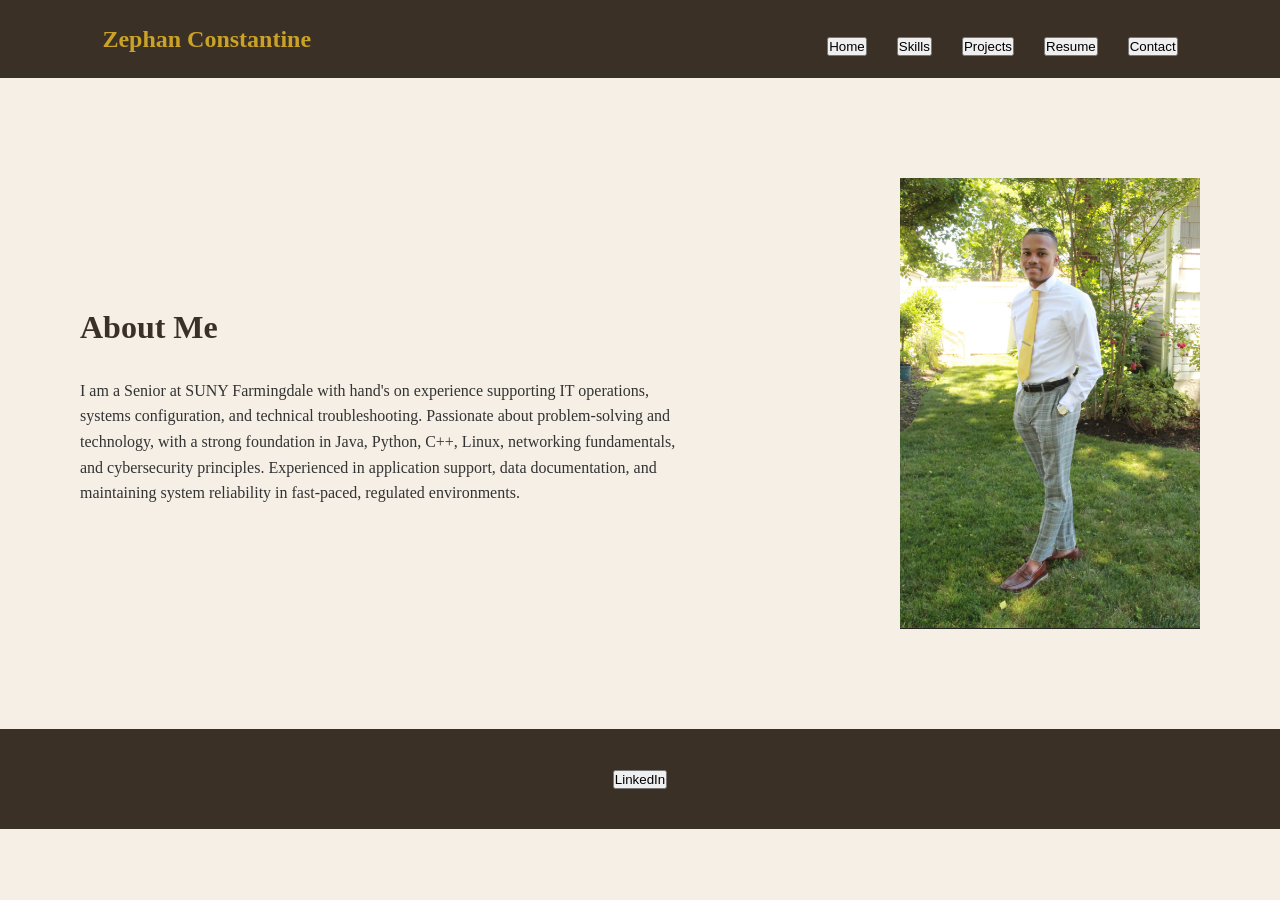
==== index.html @ b8758bae "Initial website upload" ====
<!DOCTYPE html>
<html lang="en">
<head>
    <meta charset="UTF-8">
    <meta name="viewport" content="width=device-width, initial-scale=1.0">
    <title>Zephan Constantine | Personal Portfolio</title>
    <meta name="description" content="A personal portfolio for Zephan Constantine">
    <link rel="icon" href="favicon.ico" type="image/x-icon">

    <!-- External CSS Stylesheet -->
    <link rel="stylesheet" href="style.css">
</head>
<body>

<header>
  <nav>
    <h2>Zephan Constantine</h2>
    <ul>
      <li><a href="#Home"><button>Home</button></a></li> 
      <li><a href="skills.html"><button>Skills</button></a></li> 
      <li><a href="Career Sim 1 Video.mp4"><button>Projects</button></a></li> 
      <li><a href="Zephan Resume (graded).docx"><button>Resume</button></a></li> 
      <li><a href="contact.html"><button>Contact</button></a></li>
    </ul>
  </nav>
</header>

<main>
  <section id="Home" class="about-me">
    <div class ="about-me-text">
    <h1>About Me</h1>
  
    <p>I am a Senior at SUNY Farmingdale with hand's on experience supporting IT operations, systems configuration,
  and technical troubleshooting. Passionate about problem-solving and technology, with a strong foundation in Java,
  Python, C++, Linux, networking fundamentals, and cybersecurity principles. Experienced in application support, data
      documentation, and maintaining system reliability in fast-paced, regulated environments. </p>
    </div>

  <img src="IMG_0278.jpg" alt="Zephan Constantine" class="profile-image">
  
</section>
</main>

<footer>

  <a href="https://www.linkedin.com/in/zephan-constantine-920b63263"><button>LinkedIn</button></a>

</footer>

<script src="script.js"></script>
</body>
</html>
---- style.css ----
*{
  margin: 0;
  padding: 0;
  box-sizing: border-box;
}

body {
  font-family: Playfair Display, serif;
  background-color: #f5efe6;
  color: #333333;
  line-height: 1.6;
}


header {
  background-color: #3b3025;
}

nav {
  color: #c9a227;
  display: flex;
  justify-content: space-between;
  align-items: flex-end;
  padding: 20px 8%;
}

nav h2 {
  font-size: 24px;
  color: #c9a227;
}


nav ul {
  display: flex;
  list-style: none;
  gap: 30px;
}

nav ul li button:hover {
  color: #d4af37;
}

main {
  max-width: 1200px;
  margin: 0 auto;
  padding: 100px 40px;
}
  
.about-me {
  display: flex;
  justify-content: space-between;
  align-items: center;
  width: 100%;
  gap: 50px;
}

.about-me-text {
  width: 600px;
  text-align: left;
}

.about-me h1 {

  color: #3b3025;
  font-size: 32px;
  margin-bottom: 25px;
  text-align: left;
}

.about-me p {
  width: 600px;
  text-align: left;
  font-size: 16px;
}

.about-me img {  
  width: 300px;
  height: auto;
  object-fit: cover;
}

footer {
  display: flex;
  align-items: center;
  justify-content: center;
  padding: 20px 0;
  background-color: #3b3025;
  min-height: 100px;
}
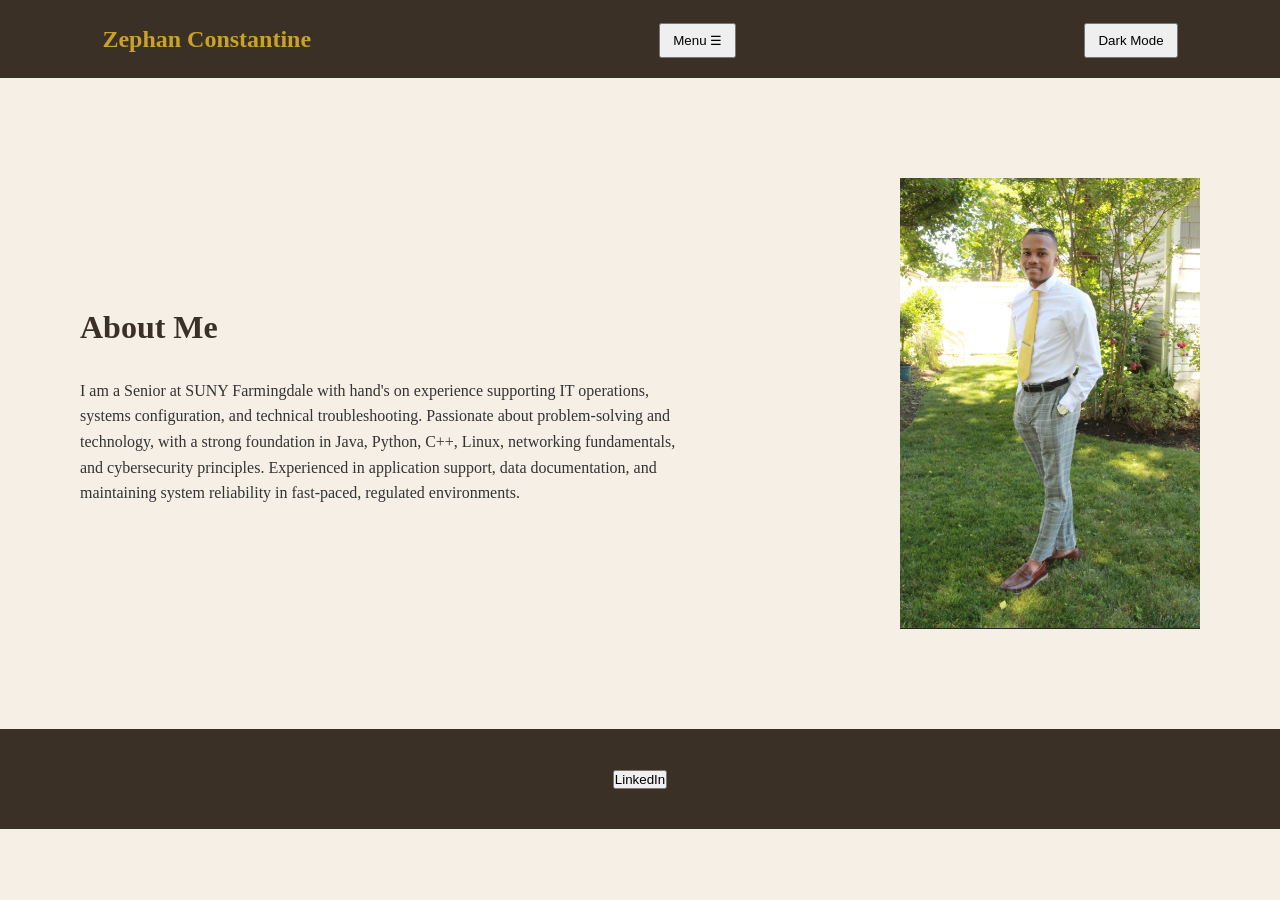
==== commit 0029f933: "Update navigation, styles, and mobile menu toggle" ====
--- a/index.html
+++ b/index.html
@@ -15,13 +15,19 @@
 <header>
   <nav>
     <h2>Zephan Constantine</h2>
-    <ul>
-      <li><a href="#Home"><button>Home</button></a></li> 
-      <li><a href="skills.html"><button>Skills</button></a></li> 
-      <li><a href="Career Sim 1 Video.mp4"><button>Projects</button></a></li> 
-      <li><a href="Zephan Resume (graded).docx"><button>Resume</button></a></li> 
-      <li><a href="contact.html"><button>Contact</button></a></li>
+
+    <button id = "menuToggle" aria-expanded="false" 
+    aria-controls="navLinks">Menu ☰</button>
+
+
+    <ul id="navLinks">
+      <li><a href="#Home">Home</a></li> 
+      <li><a href="skills.html">Skills</a></li> 
+      <li><a href="https://drive.google.com/file/d/1P2SBAgJYj5-uGYhO3I9SZgUoM3FoU3tw/view?usp=share_link">Projects</a></li> 
+      <li><a href="Resume.docx">Resume</a></li> 
+      <li><a href="contact.html">Contact</a></li>
     </ul>
+    <button id="themeToggle">Dark Mode</button>
   </nav>
 </header>
 
--- a/style.css
+++ b/style.css
@@ -1,90 +1,225 @@
-*{
-  margin: 0;
-  padding: 0;
-  box-sizing: border-box;
+* {
+ margin: 0;
+ padding: 0;
+ box-sizing: border-box;
+}
+
+body.darkmode {
+ background-color: #222222;
+ color: white;
 }
 
 body {
-  font-family: Playfair Display, serif;
-  background-color: #f5efe6;
-  color: #333333;
-  line-height: 1.6;
-}
-
+ font-family: Playfair Display, serif;
+ background-color: #f5efe6;
+ color: #333333;
+ line-height: 1.6;
+}
 
 header {
+ background-color: #3b3025;
+}
+
+nav {
+ color: #c9a227;
+ display: flex;
+ justify-content: space-between;
+ align-items: flex-end;
+ padding: 20px 8%;
+}
+
+nav h1,
+nav h2 {
+ font-size: 24px;
+ color: #c9a227;
+}
+
+/* Desktop view for navigation links */
+#navLinks {
+  display: none;
+  flex-direction: column;
+  gap: 10px;
+  position: absolute;
+  top: 70px;
+  left: 0;
+  width: 100%;
   background-color: #3b3025;
-}
-
-nav {
+  padding: 20px;
+  /*
+ display: flex;
+ list-style: none;
+ flex-direction: row;
+ gap: 30px;
+ align-items: center;
+ */
+}
+
+#navLinks a {
+  display: block;
+  padding: 8px 16px;
+  background-color: #4a3c2e;
   color: #c9a227;
-  display: flex;
-  justify-content: space-between;
-  align-items: flex-end;
-  padding: 20px 8%;
-}
-
-nav h2 {
-  font-size: 24px;
-  color: #c9a227;
-}
-
-
-nav ul {
-  display: flex;
-  list-style: none;
-  gap: 30px;
-}
-
-nav ul li button:hover {
-  color: #d4af37;
+  text-decoration: none;
+  border: 1px solid #c9a227;
+  border-radius: 4px;
+  text-align: center;
+  transition: all 0.2s ease;
+}
+
+#navLinks a:hover {
+  background-color: #d4af37;
+  color: #3b3025;
+}
+
+/* Mobile dropdown view */
+@media screen and (max-width: 768px) {
+  #navLinks {
+    display: block;
+    flex-direction: column;
+    gap: 10px;
+    position: absolute;
+    top: 70px;
+    left: 0;
+    width: 100%;
+    background-color: #3b3025;
+    padding: 20px;
+  }
+
+  #navLinks.show {
+    display: flex;
+  }
+}
+
+#themeToggle,
+#menuToggle {
+   cursor: pointer;
+   padding: 8px 12px;
+}
+
+body.dark-mode {
+   background-color: #222222;
+   color: #f5f0e6;
+}
+
+body.dark-mode nav {
+   background-color: #333333;
+}
+
+body.dark-mode nav a {
+   color: #f0d28a;
+}
+
+body.dark-mode button {
+   color: #ffffff;
+   background-color: #444444;
 }
 
 main {
-  max-width: 1200px;
-  margin: 0 auto;
-  padding: 100px 40px;
-}
-  
+ max-width: 1200px;
+ margin: 0 auto;
+ padding: 100px 40px;
+}
+
+/* About Me (Index Page) */
 .about-me {
-  display: flex;
-  justify-content: space-between;
-  align-items: center;
-  width: 100%;
-  gap: 50px;
+ display: flex;
+ justify-content: space-between;
+ align-items: center;
+ width: 100%;
+ gap: 50px;
 }
 
 .about-me-text {
-  width: 600px;
-  text-align: left;
+ width: 600px;
+ text-align: left;
 }
 
 .about-me h1 {
-
-  color: #3b3025;
-  font-size: 32px;
-  margin-bottom: 25px;
-  text-align: left;
+ color: #3b3025;
+ font-size: 32px;
+ margin-bottom: 25px;
+ text-align: left;
 }
 
 .about-me p {
-  width: 600px;
-  text-align: left;
-  font-size: 16px;
-}
-
-.about-me img {  
-  width: 300px;
-  height: auto;
-  object-fit: cover;
+ width: 600px;
+ text-align: left;
+ font-size: 16px;
+}
+
+.about-me img { 
+ width: 300px;
+ height: auto;
+ object-fit: cover;
+}
+
+/* Skills Page */
+.skills-container {
+   display: flex;
+   align-items: center;
+   justify-content: space-around;
+   gap: 30px;
+   padding: 30px;
+}
+
+.skills-container img {
+   max-width: 300px;
+   width: 100%;
+   height: auto;
+}
+
+.skill-toggle {
+   display: block;
+   width: 100%;
+   padding: 12px 18px;
+   margin: 10px 0;
+   cursor: pointer;
+   text-align: left;
+}
+
+.skill-details {
+   margin-top: 15px;
+   line-height: 1.8;
+   padding: 10px 15px;
+}
+
+.skills-text ul {
+   text-align: left;
+   margin-top: 15px;
+   flex: 1;
+}
+
+/* Contact Page */
+.contact-container {
+   max-width: 600px;
+   margin: 30px auto;
+   padding: 20px;
+}
+
+#contactForm input,
+#contactForm textarea {
+   display: block;
+   width: 100%;
+   box-sizing: border-box;
+   padding: 10px;
+   margin: 10px 0;
+}
+
+#contactForm button {
+   padding: 10px 16px;
+   cursor: pointer;
+}
+
+[hidden] {
+   display: none !important;
 }
 
 footer {
-  display: flex;
-  align-items: center;
-  justify-content: center;
-  padding: 20px 0;
-  background-color: #3b3025;
-  min-height: 100px;
-}
-
+ display: flex;
+ align-items: center;
+ justify-content: center;
+ padding: 20px 0;
+ color: #c9a227;
+ background-color: #3b3025;
+ min-height: 100px;
+}
